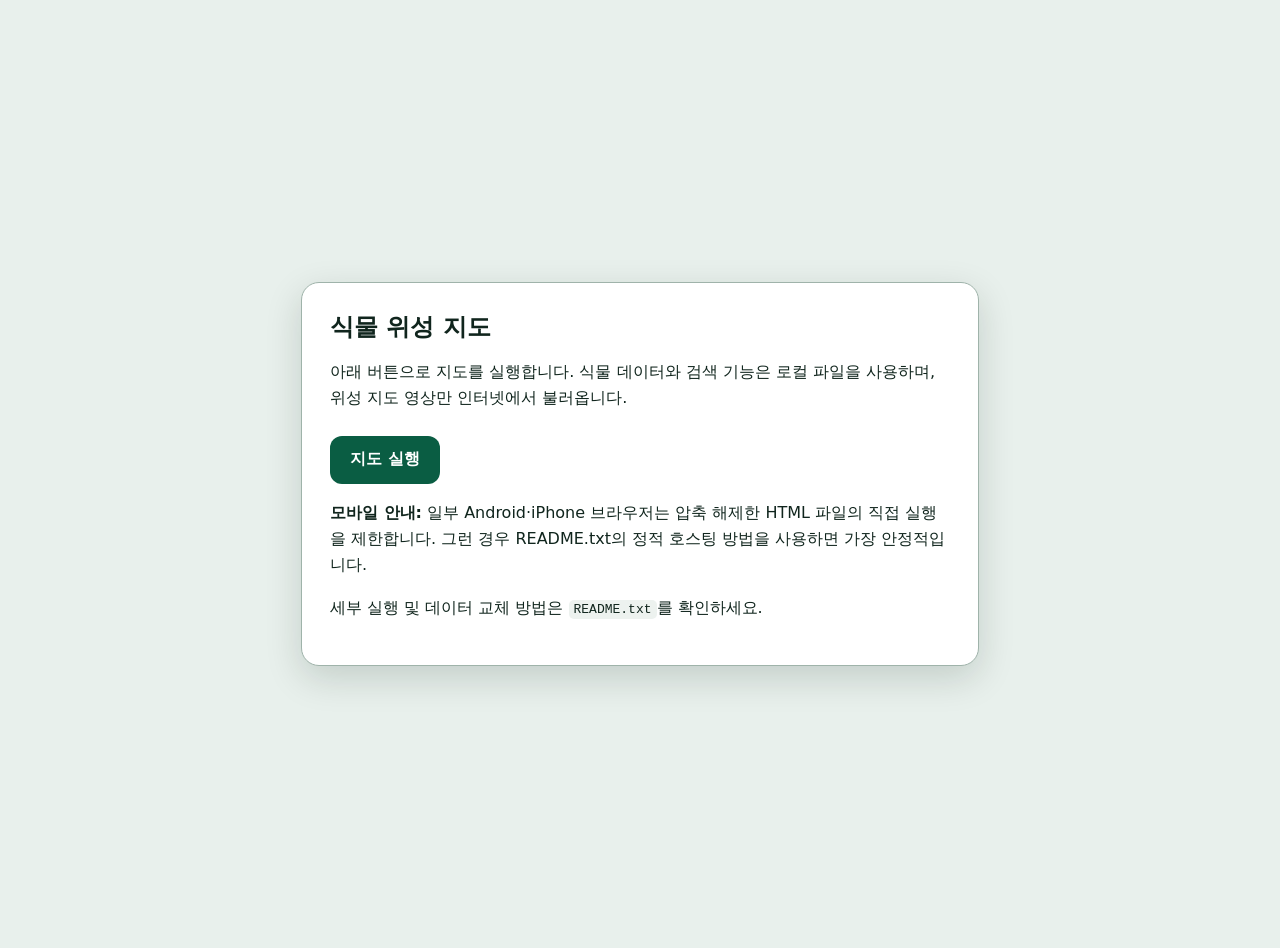
==== start.html @ 539cc594 "Add files via upload 식물 위성지도 웹사이트 최초 업로드" ====
<!doctype html>
<html lang="ko">
<head>
  <meta charset="utf-8">
  <meta name="viewport" content="width=device-width, initial-scale=1">
  <meta name="theme-color" content="#0a5d43">
  <title>식물 위성 지도 실행</title>
  <style>
    :root { font-family: system-ui, -apple-system, BlinkMacSystemFont, "Segoe UI", "Noto Sans KR", sans-serif; color: #10251d; }
    body { margin: 0; min-height: 100vh; display: grid; place-items: center; padding: 24px; background: #e8f0ec; }
    main { width: min(620px, 100%); padding: 28px; border: 1px solid #9fb3aa; border-radius: 18px; background: #fff; box-shadow: 0 12px 36px rgba(0, 30, 20, .16); }
    h1 { margin-top: 0; font-size: 1.5rem; }
    p, li { line-height: 1.65; }
    a { display: inline-flex; min-height: 48px; align-items: center; justify-content: center; margin-top: 8px; padding: 0 20px; border-radius: 12px; background: #0a5d43; color: #fff; font-weight: 750; text-decoration: none; }
    code { padding: 2px 5px; border-radius: 5px; background: #edf2ef; }
  </style>
</head>
<body>
  <main>
    <h1>식물 위성 지도</h1>
    <p>아래 버튼으로 지도를 실행합니다. 식물 데이터와 검색 기능은 로컬 파일을 사용하며, 위성 지도 영상만 인터넷에서 불러옵니다.</p>
    <a href="./index.html">지도 실행</a>
    <p><strong>모바일 안내:</strong> 일부 Android·iPhone 브라우저는 압축 해제한 HTML 파일의 직접 실행을 제한합니다. 그런 경우 README.txt의 정적 호스팅 방법을 사용하면 가장 안정적입니다.</p>
    <p>세부 실행 및 데이터 교체 방법은 <code>README.txt</code>를 확인하세요.</p>
  </main>
</body>
</html>
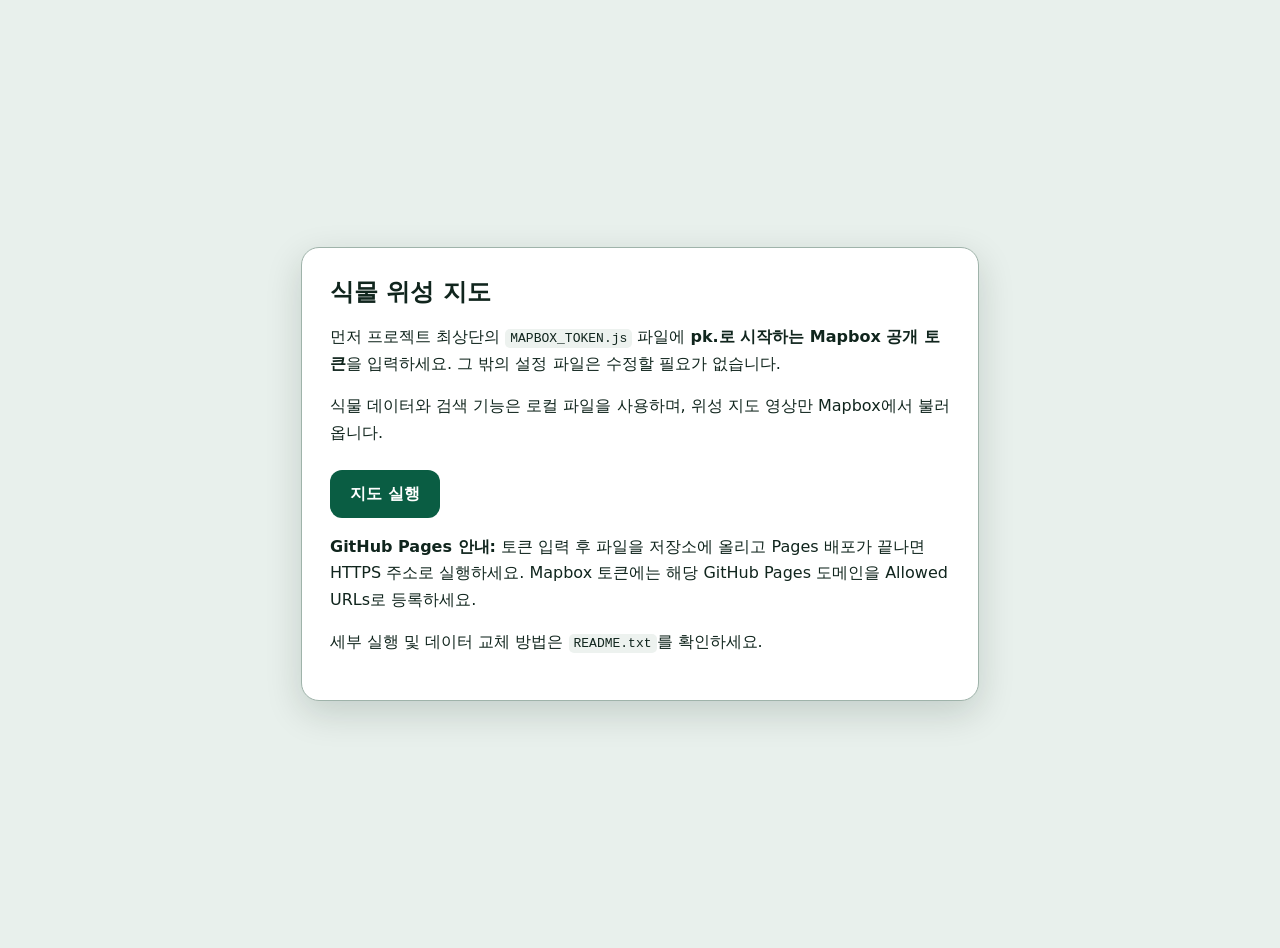
==== commit 92de69f6: "Add files via upload Mapbox 위성지도 버전으로 업데이트" ====
--- a/start.html
+++ b/start.html
@@ -18,9 +18,10 @@
 <body>
   <main>
     <h1>식물 위성 지도</h1>
-    <p>아래 버튼으로 지도를 실행합니다. 식물 데이터와 검색 기능은 로컬 파일을 사용하며, 위성 지도 영상만 인터넷에서 불러옵니다.</p>
+    <p>먼저 프로젝트 최상단의 <code>MAPBOX_TOKEN.js</code> 파일에 <strong>pk.로 시작하는 Mapbox 공개 토큰</strong>을 입력하세요. 그 밖의 설정 파일은 수정할 필요가 없습니다.</p>
+    <p>식물 데이터와 검색 기능은 로컬 파일을 사용하며, 위성 지도 영상만 Mapbox에서 불러옵니다.</p>
     <a href="./index.html">지도 실행</a>
-    <p><strong>모바일 안내:</strong> 일부 Android·iPhone 브라우저는 압축 해제한 HTML 파일의 직접 실행을 제한합니다. 그런 경우 README.txt의 정적 호스팅 방법을 사용하면 가장 안정적입니다.</p>
+    <p><strong>GitHub Pages 안내:</strong> 토큰 입력 후 파일을 저장소에 올리고 Pages 배포가 끝나면 HTTPS 주소로 실행하세요. Mapbox 토큰에는 해당 GitHub Pages 도메인을 Allowed URLs로 등록하세요.</p>
     <p>세부 실행 및 데이터 교체 방법은 <code>README.txt</code>를 확인하세요.</p>
   </main>
 </body>
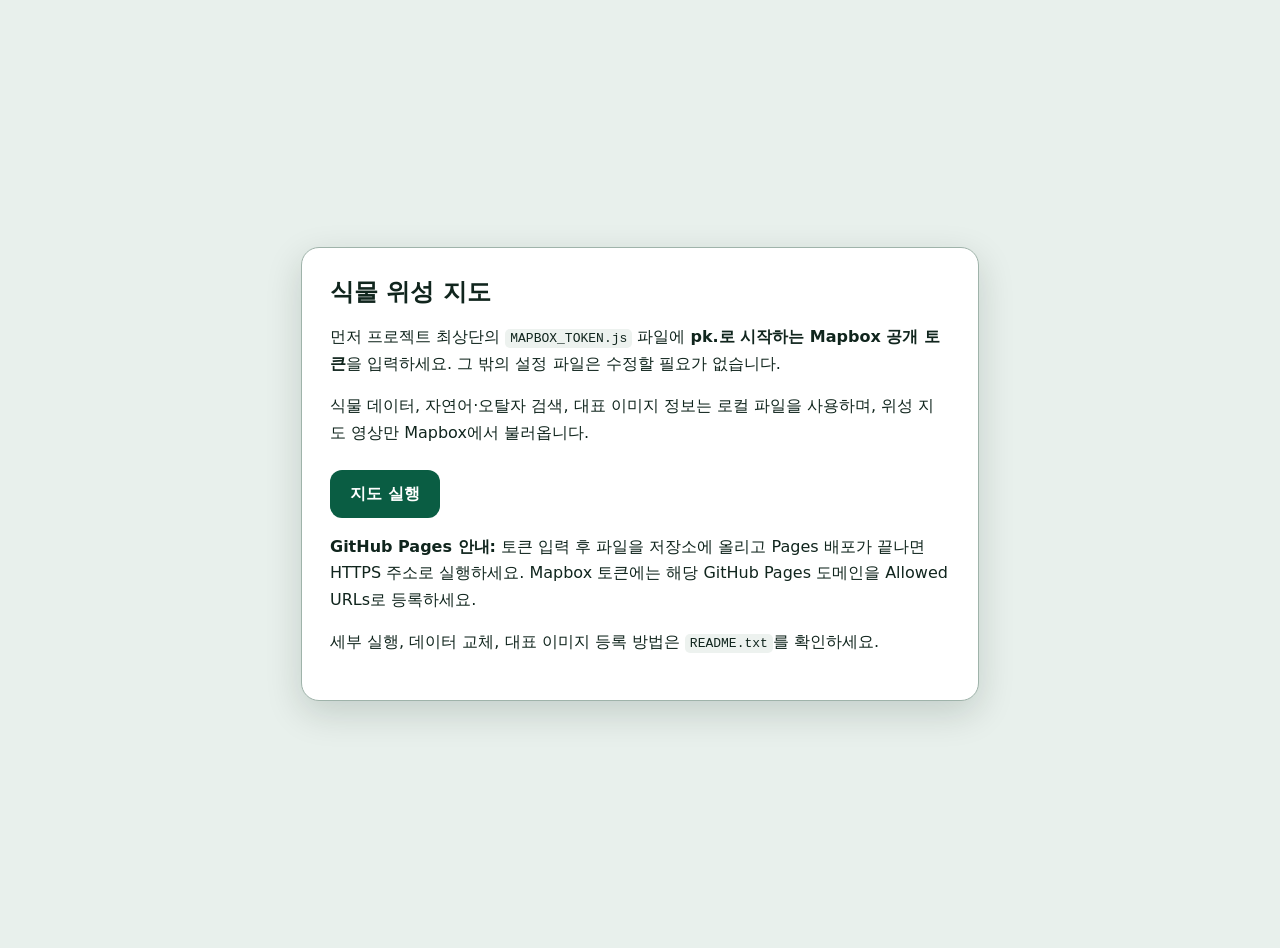
==== commit 5062edcf: "Add files via upload 자연어 업데이트 및 이미지 란 업데이트" ====
--- a/start.html
+++ b/start.html
@@ -19,10 +19,10 @@
   <main>
     <h1>식물 위성 지도</h1>
     <p>먼저 프로젝트 최상단의 <code>MAPBOX_TOKEN.js</code> 파일에 <strong>pk.로 시작하는 Mapbox 공개 토큰</strong>을 입력하세요. 그 밖의 설정 파일은 수정할 필요가 없습니다.</p>
-    <p>식물 데이터와 검색 기능은 로컬 파일을 사용하며, 위성 지도 영상만 Mapbox에서 불러옵니다.</p>
+    <p>식물 데이터, 자연어·오탈자 검색, 대표 이미지 정보는 로컬 파일을 사용하며, 위성 지도 영상만 Mapbox에서 불러옵니다.</p>
     <a href="./index.html">지도 실행</a>
     <p><strong>GitHub Pages 안내:</strong> 토큰 입력 후 파일을 저장소에 올리고 Pages 배포가 끝나면 HTTPS 주소로 실행하세요. Mapbox 토큰에는 해당 GitHub Pages 도메인을 Allowed URLs로 등록하세요.</p>
-    <p>세부 실행 및 데이터 교체 방법은 <code>README.txt</code>를 확인하세요.</p>
+    <p>세부 실행, 데이터 교체, 대표 이미지 등록 방법은 <code>README.txt</code>를 확인하세요.</p>
   </main>
 </body>
 </html>
